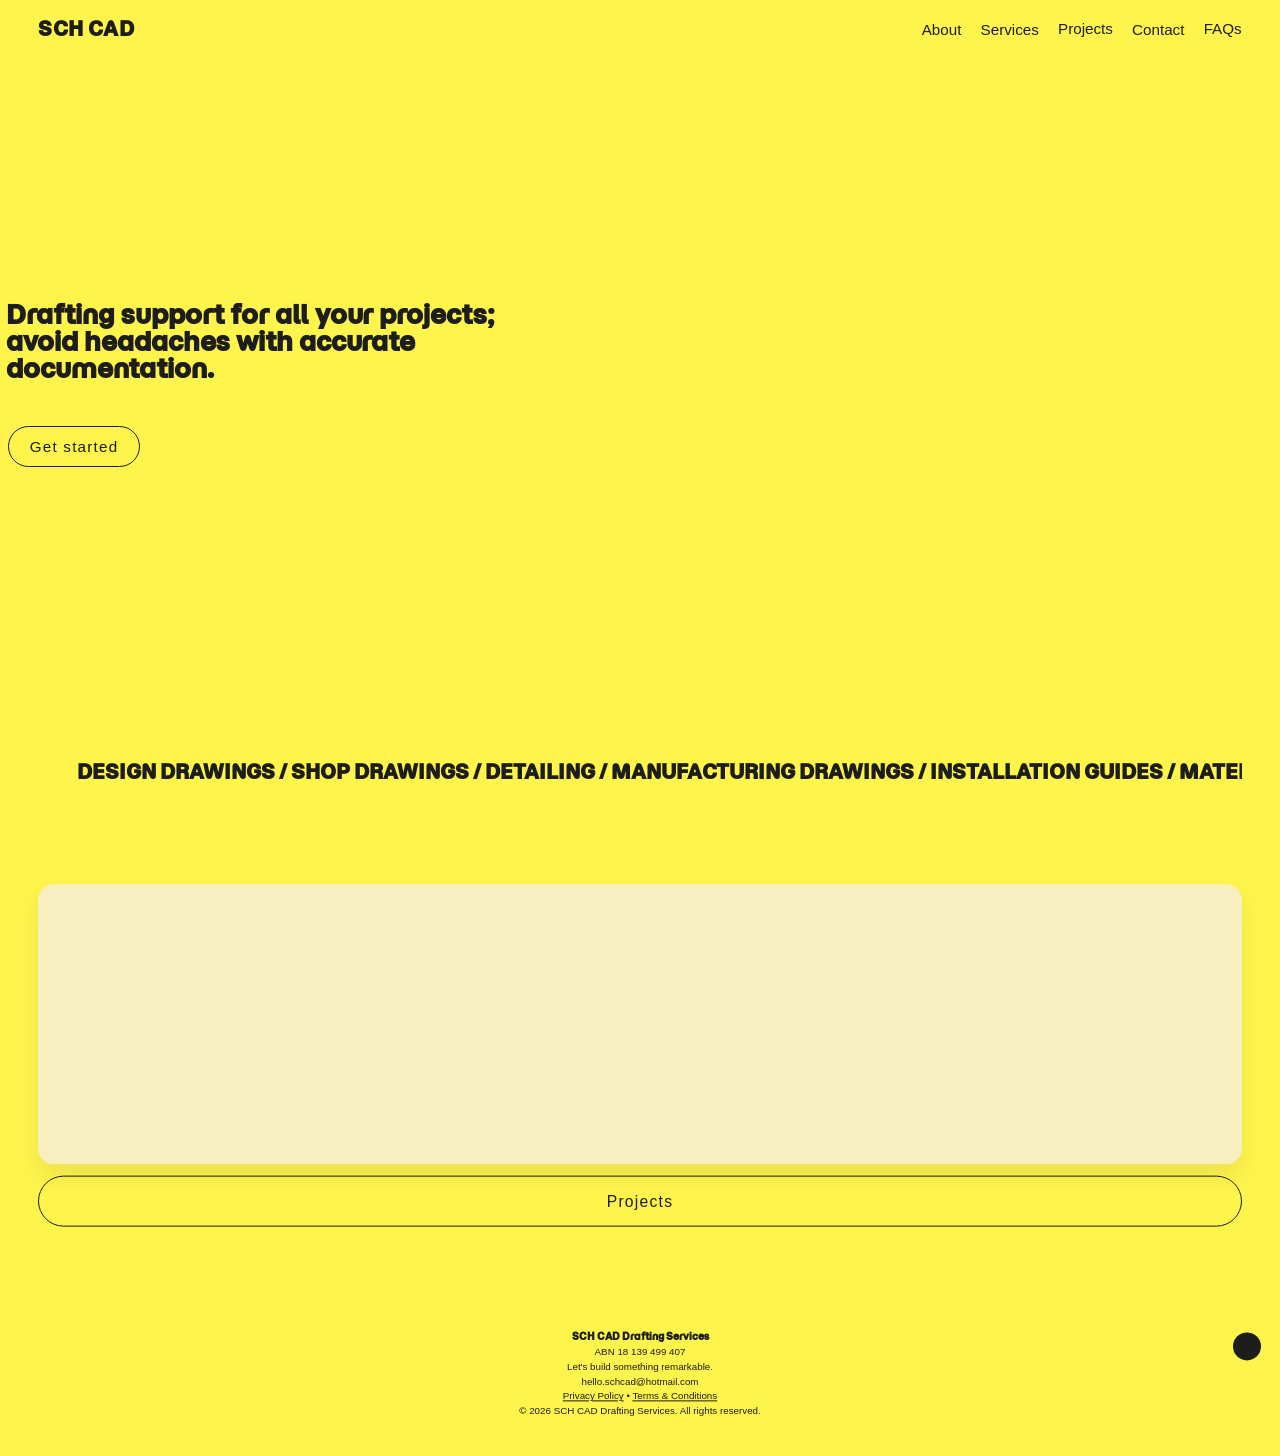
==== index.html @ f355e044 "Add files via upload INITIAL WEBSITE July 2026" ====
﻿<!DOCTYPE html>
<html lang="en">
<head>
  <meta charset="UTF-8">
  <meta name="viewport" content="width=device-width, initial-scale=1.0">
  <title>SCH Architecture</title>
  <link rel="preconnect" href="https://fonts.googleapis.com">
  <link rel="preconnect" href="https://fonts.gstatic.com" crossorigin>
  <link href="https://fonts.googleapis.com/css2?family=Momo+Trust+Display&family=Yanone+Kaffeesatz:wght@400;500;600;700&display=swap" rel="stylesheet">
  <link rel="stylesheet" href="style.css">
</head>
<body>
  <div class="page-shell" id="top">
    <header class="page-header">
      <a href="index.html" class="brand-link" aria-label="SCH CAD home">
        <span class="brand">SCH CAD</span>
      </a>
      <div class="top-right-menu">
        <nav class="menu-links" aria-label="Top right links">
          <button type="button" class="nav-button modal-trigger" data-modal="aboutModal">About</button>
          <button type="button" class="nav-button modal-trigger" data-modal="servicesModal">Services</button>
          <a href="projects.html" class="nav-button">Projects</a>
          <button type="button" class="nav-button" id="emailLink" data-tooltip="hello.schcad@hotmail.com">Contact</button>
          <a href="faq.html" class="nav-button">FAQs</a>
        </nav>
      </div>
    </header>

    <main class="hero">
      <div class="hero-content">
        <section class="hero-copy" aria-label="Introduction">
          <p class="hero-tagline">Drafting support for all your projects; avoid headaches with accurate documentation.</p>
          <button type="button" class="hero-cta modal-trigger" data-modal="quoteModal">Get started</button>
        </section>

        <section class="hero-visual" aria-label="Project imagery">
          <div class="hero-slide">
            <div class="slide active" style="background-image:url('Images/moving pics/workspace.jpg')"></div>
            <div class="slide" style="background-image:url('Images/moving pics/pexels-athena-5805485.jpg')"></div>
            <div class="slide" style="background-image:url('Images/moving pics/pexels-ivan-s-4458194.jpg')"></div>
            <div class="slide" style="background-image:url('Images/moving pics/pexels-ivan-s-4458196.jpg')"></div>
            <div class="slide" style="background-image:url('Images/moving pics/pexels-ivan-s-4458205.jpg')"></div>
            <div class="slide" style="background-image:url('Images/moving pics/structural drawings.jpg')"></div>
          </div>
        </section>
      </div>
    </main>

    <section class="projects-strip">
      <div class="sliding-text-band" aria-label="Sliding text band">
        <div class="sliding-text-track">
          <span>DESIGN DRAWINGS / SHOP DRAWINGS / DETAILING / MANUFACTURING DRAWINGS / INSTALLATION GUIDES / MATERIAL TAKE OFFS / 3D MODELLING / 3D RENDERING</span>
          <span aria-hidden="true">DESIGN DRAWINGS / SHOP DRAWINGS / DETAILING / MANUFACTURING DRAWINGS / INSTALLATION GUIDES / MATERIAL TAKE OFFS / 3D MODELLING / 3D RENDERING</span>
        </div>
      </div>
      <div class="image-slider-panel" aria-label="Sliding project imagery">
        <div class="image-slider">
          <div class="image-slide active" style="background-image:url('Images/moving pics/workspace.jpg')"></div>
          <div class="image-slide" style="background-image:url('Images/moving pics/pexels-athena-5805485.jpg')"></div>
          <div class="image-slide" style="background-image:url('Images/moving pics/pexels-ivan-s-4458194.jpg')"></div>
          <div class="image-slide" style="background-image:url('Images/moving pics/pexels-ivan-s-4458196.jpg')"></div>
          <div class="image-slide" style="background-image:url('Images/moving pics/pexels-ivan-s-4458205.jpg')"></div>
          <div class="image-slide" style="background-image:url('Images/moving pics/structural drawings.jpg')"></div>
        </div>
      </div>
      <a class="projects-button" href="projects.html">Projects</a>
    </section>

    <section class="site-footer-panel" aria-label="Footer panel">
      <div class="footer-inner">
        <a href="#top" class="back-to-top" aria-label="Return to top"></a>
        <p class="footer-company">SCH CAD Drafting Services</p>
        <p>ABN 18 139 499 407</p>
        <p>Let's build something remarkable.</p>
        <p>hello.schcad@hotmail.com</p>
        <p><a href="privacy-policy.html">Privacy Policy</a> • <a href="terms.html">Terms &amp; Conditions</a></p>
        <p>© 2026 SCH CAD Drafting Services. All rights reserved.</p>
      </div>
    </section>
  </div>

  <div class="modal-overlay" id="quoteModal" aria-hidden="true">
    <div class="modal-card" role="dialog" aria-modal="true" aria-labelledby="quoteModalTitle">
      <button type="button" class="modal-close" aria-label="Close">×</button>
      <h2 id="quoteModalTitle">Request a quotation</h2>
      <form id="quoteForm" class="quote-form" aria-label="Quotation bubble">
        <div class="quote-field">
          <label for="quoteName">Name/Company Name</label>
          <input id="quoteName" name="name" type="text" required placeholder="Your name or company name">
        </div>
        <div class="quote-field">
          <label for="quoteEmail">Email address</label>
          <input id="quoteEmail" name="email" type="email" required placeholder="you@example.com">
        </div>
        <div class="quote-field">
          <label for="quotePhone">Phone number</label>
          <input id="quotePhone" name="phone" type="tel" required placeholder="+61 0412 345 678">
        </div>
        <div class="quote-field">
          <label for="quoteLocation">Location / City</label>
          <input id="quoteLocation" name="location" type="text" required placeholder="Location or city">
        </div>
        <div class="quote-field quote-file-field">
          <label for="quoteAttachments">Attachments</label>
          <div class="file-upload">
            <input id="quoteAttachments" name="attachments" type="file" multiple aria-label="Upload attachments">
            <button type="button" class="file-button">Upload attachments</button>
            <span class="file-info">Up to 25 MB</span>
          </div>
        </div>
        <div class="quote-field">
          <label for="quoteMessage">Message</label>
          <textarea id="quoteMessage" name="message" required placeholder="Tell us what you need"></textarea>
        </div>
        <div class="quote-actions">
          <button type="submit" class="quote-submit">Send</button>
        </div>
      </form>
    </div>
  </div>

  <div class="modal-overlay" id="aboutModal" aria-hidden="true">
    <div class="modal-card" role="dialog" aria-modal="true" aria-labelledby="aboutModalTitle">
      <button type="button" class="modal-close" aria-label="Close">×</button>
      <h2 id="aboutModalTitle">About</h2>
      <p>Coming from an architectural background, more than 10 years of experience (Master's of Architecture equivalent, Architecture and Interior Design Studio working experience, Australian local on-site working experience, Technical design drafting experience for Australian local trades), we are specialized in architectural representation.</p>
      <p>Based in Sydney, Australia.</p>
    </div>
  </div>

  <div class="modal-overlay" id="servicesModal" aria-hidden="true">
    <div class="modal-card" role="dialog" aria-modal="true" aria-labelledby="servicesModalTitle">
      <button type="button" class="modal-close" aria-label="Close">×</button>
      <h2 id="servicesModalTitle">Services</h2>
      <ul>
        <li>
          Technical Drawings (Design Stage, Shop Drawings, Manufacturing Drawings, As-builts).
          <p class="service-note small">We can support you in every stage of the project as it develops.</p>
        </li>
        <li>
          Take-offs based on project documentation.
          <p class="service-note small">Need some help with material sqm? Just provide us with project documentation.</p>
        </li>
        <li>3D modelling, 3D Rendering,</li>
        <li>Architectural Sketching and Visual Representation.</li>
      </ul>
      <p class="service-note small">**We will estimate number of hours that the job will take to provide a Quote, then track actual worked time from start to finish on a flat hourly rate.</p>
      <p class="service-note small">**Invoice could be lower than Quote if total number of hours were reduced while working (job achieved in less number of hours than originally estimated).</p>
    </div>
  </div>

  <script src="script.js"></script>
</body>
</html>
---- style.css ----
﻿:root {
  --bg: #FFF44C;
  --ink: #1d1d1b;
  --muted: #3f3f3a;
  --panel: #fffdf5;
}

* {
  box-sizing: border-box;
  margin: 0;
  padding: 0;
}

html {
  scroll-behavior: smooth;
}

body {
  min-height: 100vh;
  font-family: "Bahnschrift", sans-serif;
  color: var(--ink);
  background: var(--bg);
  line-height: 1.1;
  overflow-x: hidden;
}

body.no-scroll {
  overflow: hidden;
}

.page-shell {
  min-height: 100vh;
  margin: 0;
  padding: 0;
  background: var(--bg);
}

.top-right-menu {
  position: relative;
  z-index: 20;
  display: flex;
  align-items: center;
  gap: 0.55rem;
  margin-left: auto;
  margin-right: 0;
  transform: none;
}

.page-header {
  position: sticky;
  top: 0;
  display: flex;
  align-items: center;
  justify-content: space-between;
  gap: 1rem;
  padding: 1.2rem 2.4rem 0.8rem;
  background: var(--bg);
  z-index: 10;
  margin-left: 0;
}

.brand-link {
  color: inherit;
  text-decoration: none;
  display: inline-flex;
  align-items: center;
  gap: 0.45rem;
  transition: transform 0.2s ease;
}

.brand-link:hover,
.brand-link:focus-visible {
  transform: translateY(-1px);
}

.brand {
  font-family: "Momo Trust Display", cursive;
  font-size: clamp(1rem, 1.6vw, 1.375rem);
  line-height: 1;
  letter-spacing: 0.02em;
  color: var(--ink);
  font-weight: 700;
  text-decoration: none;
  margin-left: 0;
}

.brand:hover,
.brand:focus-visible {
  text-decoration: underline;
  text-underline-offset: 0.2em;
}

.menu-links {
  display: flex;
  flex-wrap: wrap;
  gap: 1.2rem;
  align-items: center;
  margin-left: 0;
}

/* Make the FAQ link regular weight (not bold) */
.menu-links a.nav-button[href="faq.html"] {
  font-weight: 400;
}

.nav-button {
  display: inline-flex;
  align-items: center;
  justify-content: center;
  border: none;
  background: transparent;
  color: var(--ink);
  border-radius: 0;
  padding: 0;
  text-transform: none;
  letter-spacing: 0;
  font-size: 0.95rem;
  font-weight: 500;
  font-family: "Avenis Regular", "Avenis", "Avenir", sans-serif;
  cursor: pointer;
  text-decoration: none;
  transition: transform 0.2s ease, opacity 0.2s ease;
}

.nav-button:hover,
.nav-button:focus-visible {
  transform: translateY(-1px);
  opacity: 0.8;
  text-decoration: underline;
  text-underline-offset: 0.2em;
}

.hero {
  min-height: calc(100vh - 5.7rem);
  padding: 1rem 1.6rem 2rem;
  display: flex;
  align-items: center;
}

.hero-content {
  width: min(1200px, 100%);
  margin: 0 auto;
  display: flex;
  align-items: center;
  justify-content: flex-start;
}

.hero-copy {
  display: flex;
  flex-direction: column;
  align-items: flex-start;
  gap: 0.7rem;
  max-width: 660px;
  margin-top: -8rem;
  margin-left: -2rem;
}

.hero-tagline {
  font-family: "Momo Trust Display", cursive;
  font-size: clamp(1.2rem, 2vw, 1.6rem);
  line-height: 1.05;
  font-weight: 700;
  color: var(--ink);
  max-width: 34rem;
  margin-top: 0;
  margin-left: -2px;
}

.hero-cta {
  border: 1px solid var(--ink);
  border-radius: 999px;
  background: transparent;
  color: var(--ink);
  padding: 0.7rem 1.3rem;
  font-size: 0.95rem;
  font-weight: 400;
  letter-spacing: 0.08em;
  text-transform: none;
  font-family: "Avenis Regular", "Avenis", "Avenir", sans-serif;
  cursor: pointer;
  margin-top: 2rem;
  transition: transform 0.2s ease, background 0.2s ease, box-shadow 0.2s ease;
}

.hero-cta:hover,
.hero-cta:focus-visible {
  transform: translateY(-1px);
  background: rgba(29, 29, 27, 0.04);
  box-shadow: 0 6px 14px rgba(0, 0, 0, 0.06);
}

.projects-strip {
  padding: 0 2.4rem 1.2rem;
  display: flex;
  flex-direction: column;
  gap: 1.5rem;
  /* moved up 50% relative to previous 30% offset */
  transform: translateY(calc(30% - 50%));
}

.sliding-text-band {
  width: 100%;
  overflow: hidden;
  background: transparent;
  border: none;
  border-radius: 0;
  padding: 0;
  margin-bottom: 1.75rem;
  transform: translateY(-30%);
}

.sliding-text-track {
  display: flex;
  width: max-content;
  gap: 2rem;
  white-space: nowrap;
  font-family: "Momo Trust Display", cursive;
  font-size: clamp(1rem, 1.6vw, 1.375rem);
  font-weight: 700;
  color: var(--ink);
  animation: slideText 18s linear infinite;
  padding-left: 2.4rem;
  padding-right: 2.4rem;
}

.image-slider-panel {
  width: 100%;
  overflow: hidden;
  border-radius: 1rem;
  box-shadow: 0 12px 24px rgba(0, 0, 0, 0.08);
  background: #f8efc1;
  transform: translateY(15%);
}

.image-slider {
  position: relative;
  width: 100%;
  height: 280px;
}

.image-slide {
  position: absolute;
  inset: 0;
  background-size: cover;
  background-position: center;
  background-repeat: no-repeat;
  opacity: 0;
  transition: opacity 1.2s ease;
}

.image-slide.active {
  opacity: 1;
}

.projects-button {
  display: block;
  width: 100%;
  padding: 1rem 1.2rem;
  border: 1px solid var(--ink);
  border-radius: 999px;
  background: transparent;
  color: var(--ink);
  text-align: center;
  text-transform: none;
  letter-spacing: 0.08em;
  font-weight: 400;
  font-size: 0.98rem;
  font-family: "Avenis Regular", "Avenis", "Avenir", sans-serif;
  text-decoration: none;
  position: relative;
  margin-top: 1.2rem;
  margin-bottom: 0rem;
  top: auto;
  transform: translateY(20%);
  transition: transform 0.2s ease, background 0.2s ease, box-shadow 0.2s ease;
}

.projects-button:hover,
.projects-button:focus-visible {
  transform: translateY(calc(20% - 1px));
  background: rgba(29, 29, 27, 0.04);
  box-shadow: 0 6px 14px rgba(0, 0, 0, 0.06);
}

.site-footer-panel {
  padding: 0.4rem 1.6rem 1.4rem;
  transform: translateY(-10%);
}

.site-footer-panel .footer-inner {
  max-width: 1100px;
  margin: 0 auto;
  display: flex;
  flex-direction: column;
  align-items: center;
  justify-content: flex-end;
  gap: 0.25rem;
  padding: 0.6rem 0 0.2rem;
}

.site-footer-panel .footer-inner p {
  margin: 0;
  font-family: "Avenis Regular", "Avenis", "Avenir", sans-serif;
  font-size: 0.612rem;
  color: var(--ink);
  text-align: center;
}

.site-footer-panel .footer-inner .footer-company {
  font-family: "Momo Trust Display", cursive;
  font-weight: 700;
}

.site-footer-panel .footer-inner a {
  color: var(--ink);
  text-decoration: underline;
  transition: color 0.2s ease;
}

.site-footer-panel .footer-inner a:hover,
.site-footer-panel .footer-inner a:focus-visible {
  color: #704214;
}

.back-to-top {
  position: absolute;
  right: 1.2rem;
  top: 1rem;
  width: 28px;
  height: 28px;
  display: inline-flex;
  align-items: center;
  justify-content: center;
  border-radius: 50%;
  background: var(--ink);
  color: transparent;
  text-decoration: none;
}

.back-to-top::after {
  content: '↑';
  color: transparent;
  transition: color 0.2s ease;
}

.back-to-top:hover::after,
.back-to-top:focus-visible::after {
  color: #fff;
}

.modal-overlay {
  position: fixed;
  inset: 0;
  z-index: 50;
  display: flex;
  align-items: center;
  justify-content: center;
  padding: 1.25rem;
  background: rgba(29, 29, 27, 0.56);
  backdrop-filter: blur(6px);
  opacity: 0;
  pointer-events: none;
  transition: opacity 0.2s ease;
}

.modal-overlay.open {
  opacity: 1;
  pointer-events: auto;
}

.modal-card {
  position: relative;
  width: min(640px, 100%);
  max-height: min(85vh, 780px);
  overflow: auto;
  padding: 2rem 1.6rem 1.6rem;
  border-radius: 1.3rem;
  background: var(--panel);
  box-shadow: 0 30px 40px rgba(0, 0, 0, 0.2);
}

.modal-close {
  position: absolute;
  top: 0.9rem;
  right: 0.95rem;
  border: none;
  background: transparent;
  font-size: 1.65rem;
  line-height: 1;
  cursor: pointer;
  color: var(--ink);
}

.modal-card h2 {
  margin-bottom: 1rem;
  font-family: "Momo Trust Display", cursive;
  font-size: 1.8rem;
  font-style: normal;
  font-weight: 700;
}

.modal-card li {
  margin-bottom: 0.85rem;
  font-size: 1rem;
  line-height: 1.55;
  color: var(--muted);
  font-style: normal;
}

.modal-card p,
.modal-card .service-note {
  margin-bottom: 0.85rem;
  font-size: 0.76rem;
  line-height: 1.45;
  color: var(--muted);
  font-style: italic;
}

.modal-card .service-note {
  margin-top: 0.25rem;
  margin-bottom: 0.55rem;
}

.modal-card ul {
  margin: 0 0 0.8rem 1.2rem;
}

#emailLink {
  position: relative;
  display: inline-flex;
  align-items: center;
  justify-content: center;
}

#emailLink::after {
  content: attr(data-tooltip);
  position: absolute;
  left: 50%;
  top: calc(100% + 0.45rem);
  transform: translateX(-50%) translateY(6px);
  white-space: nowrap;
  background: rgba(29, 29, 27, 0.92);
  color: #fffdf5;
  padding: 0.35rem 0.6rem;
  border-radius: 999px;
  font-size: 0.72rem;
  font-family: "Avenis Regular", "Avenis", "Avenir", sans-serif;
  opacity: 0;
  pointer-events: none;
  transition: opacity 0.2s ease, transform 0.2s ease;
}

#emailLink:hover::after,
#emailLink:focus-visible::after,
#emailLink.is-copied::after {
  opacity: 1;
  transform: translateX(-50%) translateY(0);
}

#emailLink:hover,
#emailLink:focus-visible,
#emailLink:active {
  transform: none;
  opacity: 1;
  text-decoration: none;
  outline: none;
}

.quote-form {
  display: grid;
  gap: 0.85rem;
}

.quote-field {
  display: grid;
  gap: 0.3rem;
}

.quote-field label {
  font-size: 0.84rem;
  font-weight: 700;
  color: var(--ink);
}

.quote-field input,
.quote-field textarea {
  width: 100%;
  border: 1px solid rgba(29, 29, 27, 0.16);
  border-radius: 999px;
  padding: 0.8rem 1rem;
  font-family: "Bahnschrift", sans-serif;
  font-size: 1rem;
  color: var(--ink);
  background: #fff;
}

.quote-field textarea {
  min-height: 92px;
  border-radius: 1rem;
  resize: vertical;
}

.quote-file-field .file-upload {
  display: flex;
  flex-wrap: wrap;
  align-items: center;
  gap: 0.7rem;
}

.quote-file-field input[type="file"] {
  display: none;
}

.file-button {
  border: none;
  border-radius: 999px;
  background: #704214;
  color: #fff;
  padding: 0.65rem 0.85rem;
  font-family: "Bahnschrift", sans-serif;
  font-size: 0.78rem;
  font-weight: 700;
  cursor: pointer;
  transition: transform 0.2s ease, background 0.2s ease;
}

.file-button:hover,
.file-button:focus-visible {
  transform: translateY(-1px);
  background: #5c3410;
}

.file-info {
  color: var(--muted);
  font-size: 0.85rem;
}

.quote-actions {
  display: flex;
  justify-content: flex-end;
}

.quote-submit {
  border: none;
  border-radius: 999px;
  background: var(--ink);
  color: #fff;
  padding: 0.85rem 1.4rem;
  font-size: 0.9rem;
  font-weight: 700;
  letter-spacing: 0.06em;
  text-transform: uppercase;
  cursor: pointer;
  transition: transform 0.2s ease, background 0.2s ease;
}

.quote-submit:hover,
.quote-submit:focus-visible {
  transform: translateY(-1px);
  background: #2f2f2b;
}

@keyframes slideText {
  from {
    transform: translateX(0);
  }
  to {
    transform: translateX(-50%);
  }
}

@media (max-width: 900px) {
  .hero-content {
    justify-content: flex-start;
  }
}

@media (max-width: 720px) {
  .page-header {
    flex-direction: column;
    align-items: flex-start;
  }

  .top-right-menu {
    margin-left: 0;
    width: 100%;
  }

  .menu-links {
    width: 100%;
    justify-content: flex-start;
  }

  .hero {
    min-height: auto;
    padding-top: 0.3rem;
  }

  .hero-content {
    gap: 1.3rem;
  }
}

.faq-page {
  background: #FFF44C;
  color: var(--ink);
}

.faq-page .page-shell {
  background: #FFF44C;
  color: var(--ink);
}

.faq-page .page-header {
  background: #FFF44C;
  color: var(--ink);
  border-bottom: 1px solid rgba(29, 29, 27, 0.16);
}

.content-page .page-shell {
  display: flex;
  flex-direction: column;
  min-height: 100vh;
}

.content-page main.hero {
  flex: 1;
}

.faq-page .brand,
.faq-page .nav-button,
.faq-page .site-footer-panel .footer-inner p,
.faq-page .site-footer-panel .footer-inner a,
.faq-page .site-footer-panel .footer-inner .footer-company {
  color: var(--ink);
}

.faq-page .nav-button:hover,
.faq-page .nav-button:focus-visible {
  color: var(--ink);
}

.faq-page .hero {
  min-height: auto;
  padding: 2rem 1.6rem 3rem;
  align-items: flex-start;
}

.faq-page .hero-content {
  width: min(1000px, 100%);
  margin: 0 auto;
  justify-content: flex-start;
}

.faq-panel {
  width: 100%;
  background: transparent;
  min-height: auto;
  display: block;
}

.faq-content {
  width: 100%;
  max-width: 940px;
  padding: 0;
  color: var(--ink);
}

.faq-content h2 {
  font-family: "Momo Trust Display", cursive;
  font-size: clamp(1.6rem, 3.2vw, 2.4rem);
  font-weight: 700;
  margin-bottom: 1.4rem;
  color: var(--ink);
}

.faq-content ul {
  list-style: disc;
  margin: 0 0 1rem 1.2rem;
  padding: 0;
  display: grid;
  gap: 0.7rem;
}

.faq-content li {
  padding: 0 0 0.6rem;
  border-bottom: 1px solid rgba(76, 76, 76, 0.16);
  display: flex;
  flex-direction: column;
  gap: 0.35rem;
}

.faq-content li:last-child {
  border-bottom: none;
}

.faq-content .faq-question {
  font-family: "Momo Trust Display", cursive;
  font-size: clamp(0.84rem, 1.6vw, 1.04rem);
  font-weight: 700;
  color: var(--ink);
}

.faq-content .faq-answer {
  font-family: "Bahnschrift", sans-serif;
  font-size: 0.8rem;
  line-height: 1.7;
  color: var(--ink);
}

.faq-page .site-footer-panel {
  padding: 0.4rem 1.6rem 1.4rem;
  transform: none;
}

.faq-page .site-footer-panel .footer-inner {
  align-items: center;
  gap: 0.3rem;
}

.faq-page .site-footer-panel .footer-inner a:hover,
.faq-page .site-footer-panel .footer-inner a:focus-visible {
  color: var(--ink);
}

.privacy-content h2,
.privacy-content h3 {
  font-family: "Momo Trust Display", cursive;
  color: var(--ink);
  font-weight: 700;
}

.privacy-content h2 {
  font-size: clamp(1.6rem, 3vw, 2.2rem);
  margin: 0 0 0.8rem;
}

.privacy-content h3 {
  font-size: clamp(1rem, 1.8vw, 1.25rem);
  margin: 1.2rem 0 0.35rem;
}

.privacy-content p,
.privacy-content li {
  line-height: 1.35;
  margin: 0 0 0.55rem;
  color: var(--ink);
  font-family: "Bahnschrift", sans-serif;
  font-size: 0.82rem;
}

.privacy-content ul {
  list-style: disc inside;
  margin: 0 0 0.7rem 1rem;
  padding: 0;
  color: var(--ink);
}

.privacy-content ul li {
  padding: 0.1rem 0;
  border: none;
  display: list-item;
}

.privacy-content strong {
  color: var(--ink);
}

.faq-content .faq-answer {
  color: var(--ink);
  font-style: italic;
  line-height: 1.6;
}

.projects-intro {
  margin-bottom: 1.2rem;
  display: grid;
  gap: 0.55rem;
}

.projects-intro p {
  font-family: "Avenis Regular", "Avenis", "Avenir", sans-serif;
  font-size: 0.72rem;
  line-height: 1.6;
  color: var(--ink);
  margin: 0;
}

.projects-banner {
  width: 100vw;
  margin-left: calc(50% - 50vw);
  margin-right: calc(50% - 50vw);
  overflow: hidden;
  border-radius: 0;
  background: rgba(255, 255, 255, 0.06);
  padding: 0;
  max-width: none;
}

.projects-banner-track {
  display: flex;
  gap: 0.55rem;
  width: max-content;
  animation: scrollProjects 180s linear infinite;
}

.projects-banner-slide {
  flex: 0 0 auto;
  width: min(34vw, 360px);
  height: min(22vw, 280px);
  overflow: hidden;
  border: none;
  border-radius: 0;
  background: transparent;
  cursor: pointer;
  box-shadow: none;
  transition: none;
}

.projects-banner-slide:hover {
  transform: none;
  box-shadow: none;
}

.projects-banner-slide img {
  width: 100%;
  height: 100%;
  object-fit: cover;
  display: block;
  border: none;
  border-radius: 0;
  box-shadow: none;
}

@media (max-width: 900px) {
  .projects-banner-slide {
    width: min(48vw, 260px);
    height: min(28vw, 220px);
  }
}

@keyframes scrollProjects {
  from {
    transform: translateX(0);
  }
  to {
    transform: translateX(-50%);
  }
}
.project-lightbox {
  position: fixed;
  inset: 0;
  background: rgba(12, 12, 12, 0.92);
  display: flex;
  align-items: center;
  justify-content: center;
  opacity: 0;
  pointer-events: none;
  transition: opacity 0.22s ease;
  z-index: 100;
  padding: 1.5rem;
}
.project-lightbox.open {
  opacity: 1;
  pointer-events: auto;
}
.project-lightbox-inner {
  position: relative;
  width: min(96vw, 960px);
  max-height: 96vh;
  display: flex;
  align-items: center;
  justify-content: center;
}
.project-lightbox-content {
  width: 100%;
  max-height: 100%;
  display: flex;
  align-items: center;
  justify-content: center;
}
.project-lightbox img {
  width: 100%;
  max-height: calc(100vh - 110px);
  object-fit: contain;
  border-radius: 18px;
  box-shadow: 0 28px 60px rgba(0,0,0,0.42);
}
.lightbox-close,
.lightbox-prev,
.lightbox-next {
  position: absolute;
  border: none;
  background: rgba(255,255,255,0.08);
  color: #fff;
  width: 46px;
  height: 46px;
  border-radius: 50%;
  display: flex;
  align-items: center;
  justify-content: center;
  cursor: pointer;
  transition: background 0.2s ease, transform 0.2s ease;
  font-size: 1.4rem;
}
.lightbox-close {
  top: -16px;
  right: -16px;
}
.lightbox-prev {
  left: -60px;
  top: 50%;
  transform: translateY(-50%);
}
.lightbox-next {
  right: -60px;
  top: 50%;
  transform: translateY(-50%);
}
.lightbox-close:hover {
  background: rgba(255,255,255,0.22);
  transform: scale(1.02);
}
.lightbox-prev:hover,
.lightbox-next:hover {
  background: rgba(255,255,255,0.22);
  transform: translateY(-50%) scale(1.02);
}

.rotating-word {
  font-family: "Momo Trust Display", cursive;
  font-size: clamp(1.4rem, 5vw, 1.2rem);
  color: #fff;
  letter-spacing: 0.12em;
  line-height: 1.1;
  text-transform: none;
  opacity: 1;
  transition: opacity 0.35s ease;
  white-space: normal;
  max-width: calc(100% - 2.4rem);
  padding: 0 1.2rem;
  text-align: center;
  display: inline-block;
  overflow-wrap: anywhere;
}
.rotating-word.visible {
  opacity: 1;
}
.rotating-word.hidden {
  opacity: 0;
}
@media (max-width: 860px) {
  .hero-grid {
    grid-template-columns: 1fr;
  }
  .hero-text-space {
    min-height: 260px;
  }
}

@media (max-width: 720px) {
  .hero {
    padding: 1.5rem 1rem;
  }
}
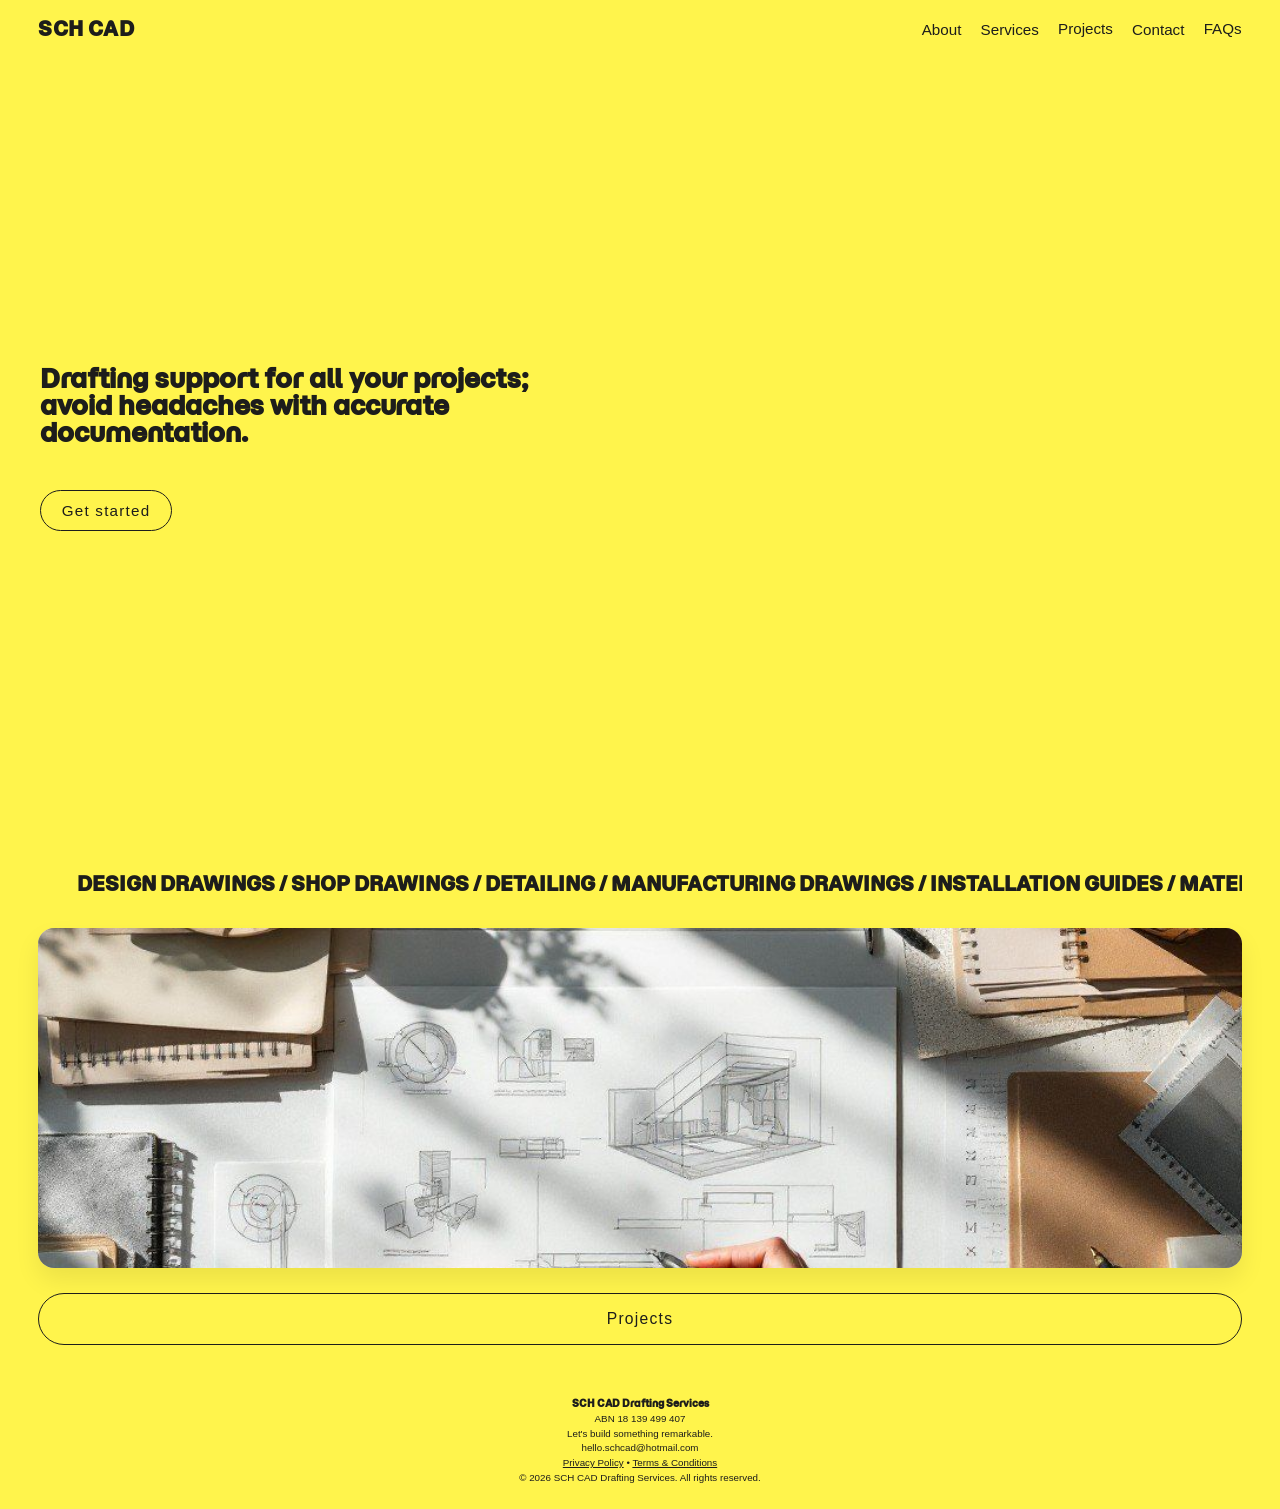
==== commit 58f293ea: "Website update (mobile portrait mode + new renders)" ====
--- a/index.html
+++ b/index.html
@@ -3,7 +3,7 @@
 <head>
   <meta charset="UTF-8">
   <meta name="viewport" content="width=device-width, initial-scale=1.0">
-  <title>SCH Architecture</title>
+  <title>SCH - Home</title>
   <link rel="preconnect" href="https://fonts.googleapis.com">
   <link rel="preconnect" href="https://fonts.gstatic.com" crossorigin>
   <link href="https://fonts.googleapis.com/css2?family=Momo+Trust+Display&family=Yanone+Kaffeesatz:wght@400;500;600;700&display=swap" rel="stylesheet">
@@ -31,17 +31,6 @@
         <section class="hero-copy" aria-label="Introduction">
           <p class="hero-tagline">Drafting support for all your projects; avoid headaches with accurate documentation.</p>
           <button type="button" class="hero-cta modal-trigger" data-modal="quoteModal">Get started</button>
-        </section>
-
-        <section class="hero-visual" aria-label="Project imagery">
-          <div class="hero-slide">
-            <div class="slide active" style="background-image:url('Images/moving pics/workspace.jpg')"></div>
-            <div class="slide" style="background-image:url('Images/moving pics/pexels-athena-5805485.jpg')"></div>
-            <div class="slide" style="background-image:url('Images/moving pics/pexels-ivan-s-4458194.jpg')"></div>
-            <div class="slide" style="background-image:url('Images/moving pics/pexels-ivan-s-4458196.jpg')"></div>
-            <div class="slide" style="background-image:url('Images/moving pics/pexels-ivan-s-4458205.jpg')"></div>
-            <div class="slide" style="background-image:url('Images/moving pics/structural drawings.jpg')"></div>
-          </div>
         </section>
       </div>
     </main>
--- a/style.css
+++ b/style.css
@@ -11,17 +11,27 @@
   padding: 0;
 }
 
+img {
+  max-width: 100%;
+  height: auto;
+  display: block;
+}
+
 html {
   scroll-behavior: smooth;
+  width: 100%;
 }
 
 body {
   min-height: 100vh;
+  min-height: 100dvh;
   font-family: "Bahnschrift", sans-serif;
   color: var(--ink);
   background: var(--bg);
   line-height: 1.1;
   overflow-x: hidden;
+  -webkit-text-size-adjust: 100%;
+  -webkit-overflow-scrolling: touch;
 }
 
 body.no-scroll {
@@ -143,6 +153,8 @@
   display: flex;
   align-items: center;
   justify-content: flex-start;
+  gap: clamp(1.5rem, 4vw, 3rem);
+  flex-wrap: wrap;
 }
 
 .hero-copy {
@@ -151,8 +163,9 @@
   align-items: flex-start;
   gap: 0.7rem;
   max-width: 660px;
-  margin-top: -8rem;
-  margin-left: -2rem;
+  flex: 1 1 28rem;
+  margin-top: 0;
+  margin-left: 0;
 }
 
 .hero-tagline {
@@ -163,7 +176,7 @@
   color: var(--ink);
   max-width: 34rem;
   margin-top: 0;
-  margin-left: -2px;
+  margin-left: 0;
 }
 
 .hero-cta {
@@ -189,13 +202,42 @@
   box-shadow: 0 6px 14px rgba(0, 0, 0, 0.06);
 }
 
+.hero-visual {
+  flex: 1 1 24rem;
+  min-width: min(100%, 24rem);
+  display: flex;
+}
+
+.hero-slide {
+  position: relative;
+  width: 100%;
+  min-height: 320px;
+  overflow: hidden;
+  border-radius: 1.3rem;
+  box-shadow: 0 15px 35px rgba(0, 0, 0, 0.14);
+  background: linear-gradient(135deg, #fdf7bd, #f3e58d);
+}
+
+.hero-slide .slide {
+  position: absolute;
+  inset: 0;
+  background-size: cover;
+  background-position: center;
+  background-repeat: no-repeat;
+  opacity: 0;
+  transition: opacity 1.2s ease;
+}
+
+.hero-slide .slide.active {
+  opacity: 1;
+}
+
 .projects-strip {
-  padding: 0 2.4rem 1.2rem;
+  padding: 0 2.4rem 2.4rem;
   display: flex;
   flex-direction: column;
-  gap: 1.5rem;
-  /* moved up 50% relative to previous 30% offset */
-  transform: translateY(calc(30% - 50%));
+  gap: 1rem;
+  margin-top: 0.75rem;
 }
 
 .sliding-text-band {
@@ -205,8 +247,7 @@
   border: none;
   border-radius: 0;
   padding: 0;
-  margin-bottom: 1.75rem;
-  transform: translateY(-30%);
+  margin-bottom: 1rem;
 }
 
 .sliding-text-track {
@@ -229,13 +270,12 @@
   border-radius: 1rem;
   box-shadow: 0 12px 24px rgba(0, 0, 0, 0.08);
   background: #f8efc1;
-  transform: translateY(15%);
 }
 
 .image-slider {
   position: relative;
   width: 100%;
-  height: 280px;
+  height: clamp(220px, 36vw, 340px);
 }
 
 .image-slide {
@@ -268,23 +308,20 @@
   font-family: "Avenis Regular", "Avenis", "Avenir", sans-serif;
   text-decoration: none;
   position: relative;
-  margin-top: 1.2rem;
-  margin-bottom: 0rem;
-  top: auto;
-  transform: translateY(20%);
+  margin-top: 0.6rem;
   transition: transform 0.2s ease, background 0.2s ease, box-shadow 0.2s ease;
 }
 
 .projects-button:hover,
 .projects-button:focus-visible {
-  transform: translateY(calc(20% - 1px));
+  transform: translateY(-1px);
   background: rgba(29, 29, 27, 0.04);
   box-shadow: 0 6px 14px rgba(0, 0, 0, 0.06);
 }
 
 .site-footer-panel {
   padding: 0.4rem 1.6rem 1.4rem;
-  transform: translateY(-10%);
+  transform: none;
 }
 
 .site-footer-panel .footer-inner {
@@ -333,19 +370,19 @@
   justify-content: center;
   border-radius: 50%;
   background: var(--ink);
-  color: transparent;
+  color: #fff;
   text-decoration: none;
 }
 
 .back-to-top::after {
   content: '↑';
-  color: transparent;
+  color: #fff;
   transition: color 0.2s ease;
 }
 
-.back-to-top:hover::after,
-.back-to-top:focus-visible::after {
-  color: #fff;
+.back-to-top:hover,
+.back-to-top:focus-visible {
+  background: #2f2f2b;
 }
 
 .modal-overlay {
@@ -569,35 +606,327 @@
   }
 }
 
-@media (max-width: 900px) {
+@media (max-width: 920px) {
   .hero-content {
-    justify-content: flex-start;
-  }
-}
-
-@media (max-width: 720px) {
+    align-items: flex-start;
+  }
+
+  .hero-copy {
+    max-width: none;
+  }
+
+  .hero-visual {
+    min-width: 100%;
+  }
+
+  .projects-strip {
+    padding-left: 1.2rem;
+    padding-right: 1.2rem;
+  }
+
+  .projects-banner-slide {
+    width: min(48vw, 260px);
+    height: min(28vw, 220px);
+  }
+}
+
+@media (max-width: 768px) and (orientation: portrait) {
+  body {
+    line-height: 1.25;
+  }
+
+  .page-shell,
+  .page-header,
+  .hero,
+  .hero-content,
+  .hero-copy,
+  .projects-strip,
+  .site-footer-panel,
+  .faq-panel,
+  .faq-content,
+  .projects-intro,
+  .projects-banner,
+  .projects-banner-track,
+  .project-lightbox-inner,
+  .project-lightbox-content,
+  .modal-card {
+    width: 100%;
+    max-width: 100%;
+  }
+
   .page-header {
+    padding: 0.95rem 1rem 0.8rem;
     flex-direction: column;
     align-items: flex-start;
+    gap: 0.75rem;
   }
 
   .top-right-menu {
-    margin-left: 0;
     width: 100%;
   }
 
   .menu-links {
     width: 100%;
-    justify-content: flex-start;
+    flex-direction: column;
+    align-items: flex-start;
+    gap: 0.45rem;
   }
 
   .hero {
     min-height: auto;
-    padding-top: 0.3rem;
+    padding: 1rem 1rem 1.4rem;
   }
 
   .hero-content {
-    gap: 1.3rem;
+    flex-direction: column;
+    align-items: stretch;
+    justify-content: flex-start;
+    gap: 1rem;
+  }
+
+  .hero-copy {
+    max-width: 100%;
+    width: 100%;
+    margin: 0;
+    align-items: flex-start;
+  }
+
+  .hero-tagline {
+    font-size: clamp(1.04rem, 4.2vw, 1.3rem);
+    line-height: 1.2;
+    max-width: 100%;
+  }
+
+  .hero-cta {
+    width: auto;
+    max-width: 360px;
+    justify-content: center;
+    margin-top: 0.8rem;
+    margin-left: 0;
+    position: relative;
+    z-index: 2;
+    padding-left: 1.25rem;
+    padding-right: 1.25rem;
+    touch-action: manipulation;
+  }
+
+  .hero-copy {
+    align-items: stretch;
+  }
+
+  .sliding-text-band {
+    min-height: 2.65rem;
+    overflow: hidden;
+  }
+
+  .sliding-text-track {
+    min-width: 100%;
+    width: auto;
+    animation: slideText 18s linear infinite;
+    will-change: transform;
+    display: flex;
+    gap: 1rem;
+  }
+
+  .sliding-text-track span {
+    flex-shrink: 0;
+    white-space: nowrap;
+  }
+
+  .projects-strip {
+    padding: 0 1rem 1.2rem;
+    gap: 0.9rem;
+  }
+
+  .sliding-text-band {
+    margin-bottom: 0.75rem;
+  }
+
+  .sliding-text-track {
+    font-size: clamp(0.8rem, 3vw, 0.95rem);
+    padding-left: 0.8rem;
+    padding-right: 0.8rem;
+    gap: 1rem;
+    animation-duration: 20s;
+  }
+
+  .image-slider {
+    height: 220px;
+  }
+
+  .projects-button {
+    padding: 0.9rem 1rem;
+    margin-top: 0.2rem;
+  }
+
+  .site-footer-panel {
+    padding: 0.6rem 1rem 1rem;
+  }
+
+  .site-footer-panel .footer-inner {
+    gap: 0.35rem;
+  }
+
+  .back-to-top {
+    position: static;
+    margin-bottom: 0.2rem;
+  }
+
+  .faq-page .hero {
+    padding: 1rem 1rem 1.4rem;
+  }
+
+  .faq-content h2 {
+    font-size: 1.5rem;
+    margin-bottom: 1rem;
+  }
+
+  .faq-content ul {
+    display: block;
+    margin-left: 1rem;
+    gap: 0.6rem;
+  }
+
+  .faq-content li {
+    padding-bottom: 0.45rem;
+  }
+
+  .faq-content .faq-question {
+    font-size: 0.95rem;
+  }
+
+  .faq-content .faq-answer,
+  .projects-intro p,
+  .privacy-content p,
+  .privacy-content li {
+    font-size: 0.88rem;
+    line-height: 1.5;
+  }
+
+  .projects-intro {
+    gap: 0.6rem;
+    margin-bottom: 0.9rem;
+  }
+
+  .projects-banner {
+    width: 100%;
+    margin: 0;
+  }
+
+  .projects-banner-track {
+    width: 100%;
+    flex-direction: column;
+    gap: 0.65rem;
+    animation: none;
+  }
+
+  .projects-banner-slide {
+    width: 100%;
+    height: auto;
+    aspect-ratio: 4 / 3;
+  }
+
+  .quote-form {
+    gap: 0.75rem;
+  }
+
+  .quote-file-field .file-upload {
+    flex-direction: column;
+    align-items: flex-start;
+  }
+
+  .project-lightbox {
+    padding: 0.75rem;
+  }
+
+  .project-lightbox-inner {
+    width: 100%;
+  }
+
+  .project-lightbox img {
+    max-height: 72vh;
+  }
+
+  .lightbox-prev,
+  .lightbox-next {
+    width: 40px;
+    height: 40px;
+  }
+
+  .lightbox-prev {
+    left: 0.2rem;
+  }
+
+  .lightbox-next {
+    right: 0.2rem;
+  }
+
+  .lightbox-close {
+    top: 0.25rem;
+    right: 0.25rem;
+  }
+
+  .modal-card {
+    width: 100%;
+    max-width: 100%;
+    padding: 1.15rem 1rem 1rem;
+    border-radius: 0.9rem;
+  }
+
+  .quote-field input,
+  .quote-field textarea {
+    border-radius: 0.9rem;
+    padding: 0.75rem 0.9rem;
+    font-size: 0.95rem;
+  }
+
+  .quote-actions {
+    justify-content: stretch;
+  }
+
+  .quote-submit {
+    width: 100%;
+  }
+}
+
+@media (max-width: 480px) {
+  .page-header {
+    padding: 0.9rem 0.95rem 0.7rem;
+  }
+
+  .menu-links {
+    gap: 0.45rem;
+  }
+
+  .nav-button {
+    font-size: 0.92rem;
+  }
+
+  .hero {
+    padding: 0.85rem 0.95rem 1.2rem;
+  }
+
+  .hero-tagline {
+    font-size: 1.08rem;
+  }
+
+  .projects-strip {
+    padding: 0 0.95rem 1.2rem;
+  }
+
+  .site-footer-panel {
+    padding: 0.6rem 0.95rem 1rem;
+  }
+
+  .faq-content h2 {
+    font-size: 1.45rem;
+  }
+
+  .faq-content .faq-answer,
+  .projects-intro p,
+  .privacy-content p,
+  .privacy-content li {
+    font-size: 0.88rem;
   }
 }
 
@@ -802,6 +1131,12 @@
   gap: 0.55rem;
   width: max-content;
   animation: scrollProjects 180s linear infinite;
+}
+
+.gallery-empty {
+  padding: 1rem 1.2rem;
+  font-family: "Avenis Regular", "Avenis", "Avenir", sans-serif;
+  color: var(--ink);
 }
 
 .projects-banner-slide {
@@ -927,28 +1262,6 @@
   transform: translateY(-50%) scale(1.02);
 }
 
-.rotating-word {
-  font-family: "Momo Trust Display", cursive;
-  font-size: clamp(1.4rem, 5vw, 1.2rem);
-  color: #fff;
-  letter-spacing: 0.12em;
-  line-height: 1.1;
-  text-transform: none;
-  opacity: 1;
-  transition: opacity 0.35s ease;
-  white-space: normal;
-  max-width: calc(100% - 2.4rem);
-  padding: 0 1.2rem;
-  text-align: center;
-  display: inline-block;
-  overflow-wrap: anywhere;
-}
-.rotating-word.visible {
-  opacity: 1;
-}
-.rotating-word.hidden {
-  opacity: 0;
-}
 @media (max-width: 860px) {
   .hero-grid {
     grid-template-columns: 1fr;
